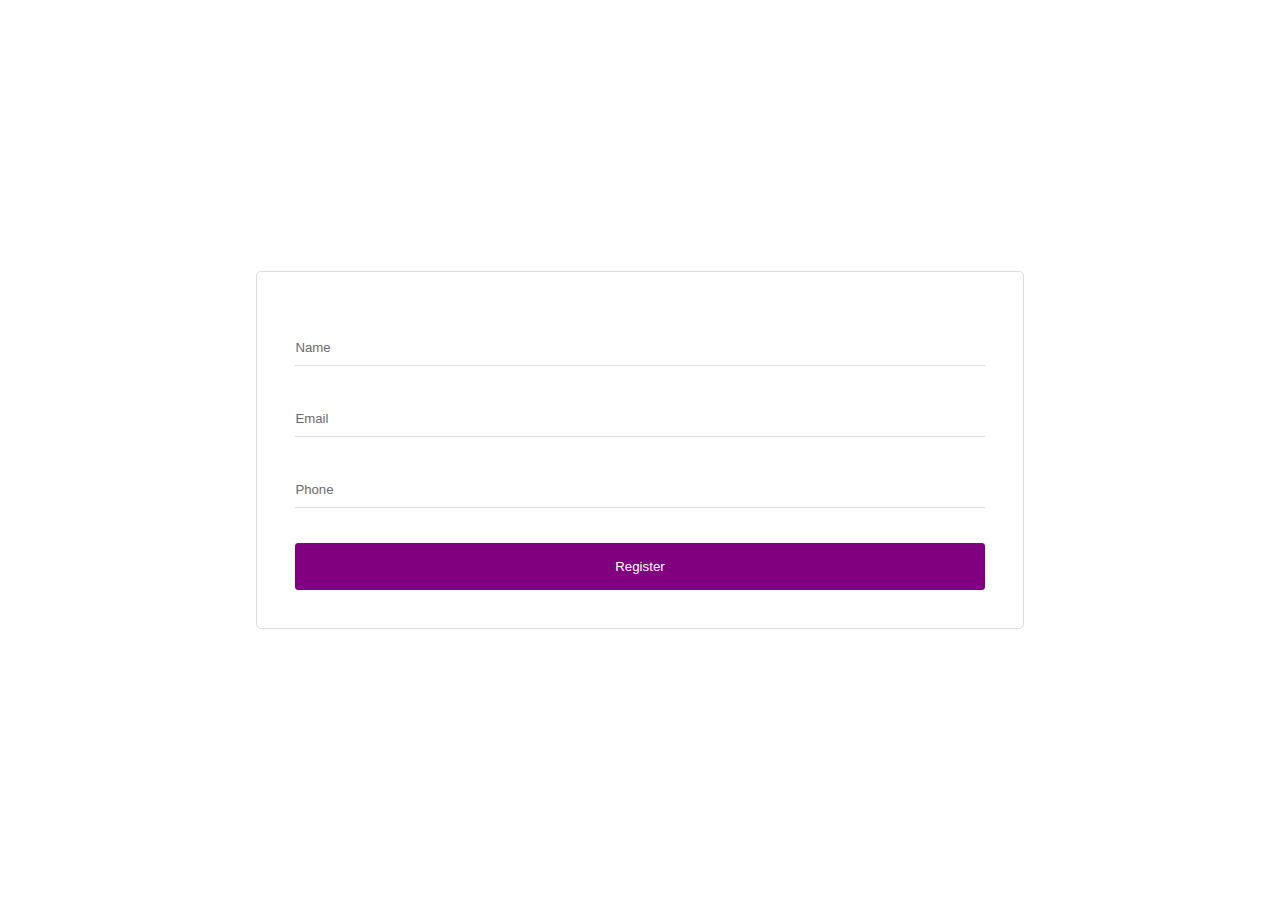
==== index2.html @ a9d15253 "styled input" ====
<!DOCTYPE html>

<head>
    <style>
        * {
            margin: 0;
            padding: 0;
            box-sizing: border-box;
        }

        body {
            min-height: 100vh;
            display: grid;
            place-content: center;
            font-family: sans-serif;
            color: #6b6b6b;
        }

        form {
            width: 90vw;
            max-width: 768px;
            border: 1px solid #ddd;
            padding: 3vw;
            display: flex;
            flex-direction: column;
            border-radius: 5px;
        }

        label {
            margin-bottom: 15px;
            position: relative;
            border-bottom: 1px solid #ddd;
        }

        input {
            width: 100%;
            padding: 10px 0px;
            margin-top: 20px;
            border: none;
            outline: none;
        }

        input::placeholder {
            opacity: 0;
        }

        span {
            position: absolute;
            top: 0;
            left: 0;
            transform: translateY(30px);
            font-size: 0.825em;
            transition-duration: 300ms;
        }

        button {
            padding: 15px 0px;
            margin-top: 20px;
            background: purple;
            color: #fff;
            border: 1px solid purple;
            cursor: pointer;
            border-radius: 3px;
        }

        label:focus-within>span,
        input:not(:placeholder-shown)+span {
            color: purple;
            transform: translateY(0px);
        }
    </style>
</head>
<html>

<body>

    <div class="register">
        <form>
            <label for="name">
                <input type="text" id="name" placeholder="Name">
                <span>Name</span>
            </label>
            <label for="email">
                <input type="email" id="email" placeholder="Email">
                <span>Email</span>
            </label>
            <label for="phone">
                <input type="text" id="phone" placeholder="Phone">
                <span>Phone</span>
            </label>
            <button type="button">Register</button>
        </form>
    </div>


</body>

</html>
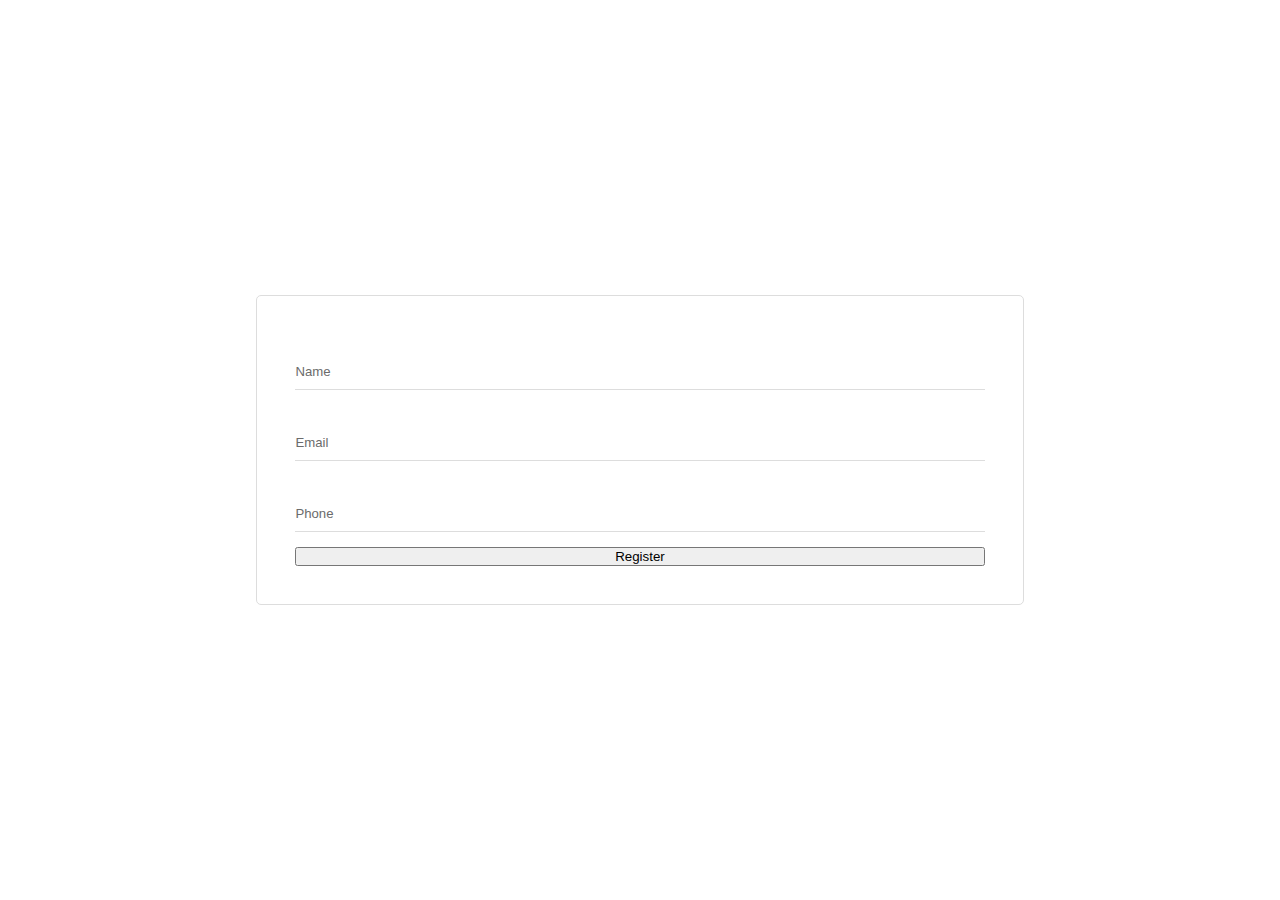
==== commit cee320b6: "input drafts" ====
--- a/index2.html
+++ b/index2.html
@@ -52,7 +52,7 @@
             font-size: 0.825em;
             transition-duration: 300ms;
         }
-
+/*
         button {
             padding: 15px 0px;
             margin-top: 20px;
@@ -67,7 +67,7 @@
         input:not(:placeholder-shown)+span {
             color: purple;
             transform: translateY(0px);
-        }
+        } */
     </style>
 </head>
 <html>
@@ -77,15 +77,15 @@
     <div class="register">
         <form>
             <label for="name">
-                <input type="text" id="name" placeholder="Name">
+                <input type="text" id="name" placeholder="Name2">
                 <span>Name</span>
             </label>
             <label for="email">
-                <input type="email" id="email" placeholder="Email">
+                <input type="email" id="email" placeholder="Email2">
                 <span>Email</span>
             </label>
             <label for="phone">
-                <input type="text" id="phone" placeholder="Phone">
+                <input type="text" id="phone" placeholder="Phone2">
                 <span>Phone</span>
             </label>
             <button type="button">Register</button>
